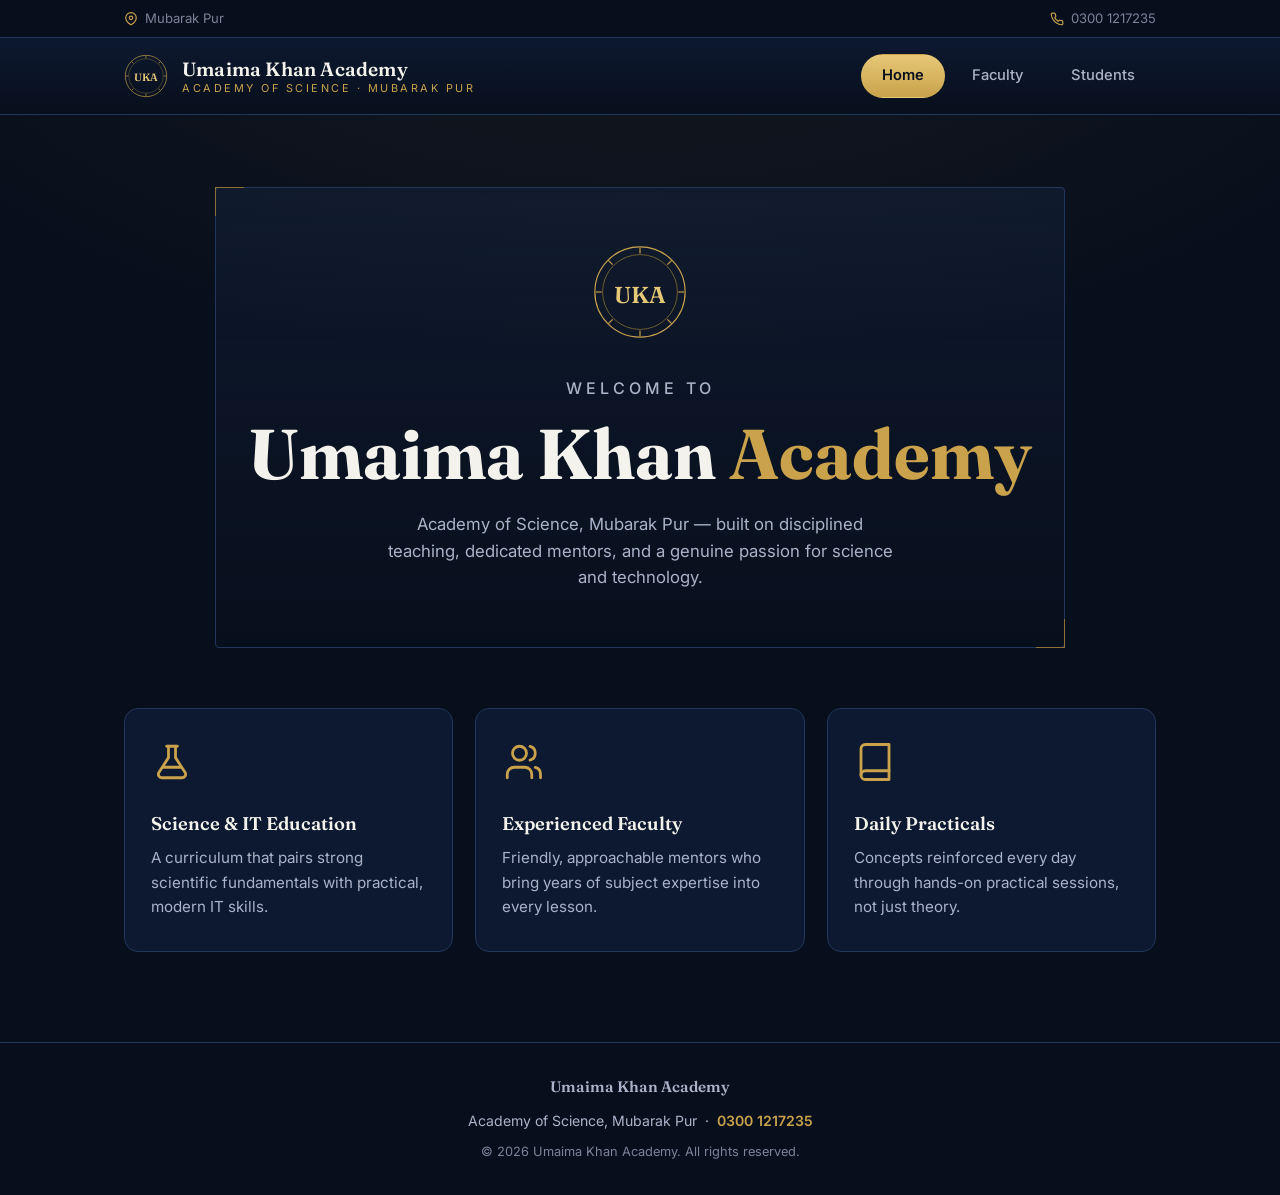
==== index.html @ e1ff0469 "full upgreated" ====
<!DOCTYPE html>
<html lang="en">
<head>
    <meta charset="UTF-8">
    <meta name="viewport" content="width=device-width, initial-scale=1.0">
    <title>Umaima Khan Academy — Excellence in Science &amp; IT Education</title>
    <link rel="preconnect" href="https://fonts.googleapis.com">
    <link rel="preconnect" href="https://fonts.gstatic.com" crossorigin>
    <link rel="stylesheet" href="css/style.css">
</head>
<body>

    <div class="topbar">
        <div class="topbar-inner">
            <span class="topbar-item topbar-address">
                <svg viewBox="0 0 24 24" fill="none" stroke="currentColor" stroke-width="2" stroke-linecap="round" stroke-linejoin="round"><path d="M21 10c0 7-9 12-9 12s-9-5-9-12a9 9 0 0 1 18 0z"/><circle cx="12" cy="10" r="3"/></svg>
                Mubarak Pur
            </span>
            <a href="tel:+923001217235" class="topbar-item">
                <svg viewBox="0 0 24 24" fill="none" stroke="currentColor" stroke-width="2" stroke-linecap="round" stroke-linejoin="round"><path d="M22 16.92v3a2 2 0 0 1-2.18 2 19.79 19.79 0 0 1-8.63-3.07 19.5 19.5 0 0 1-6-6 19.79 19.79 0 0 1-3.07-8.67A2 2 0 0 1 4.11 2h3a2 2 0 0 1 2 1.72c.127.96.361 1.903.7 2.81a2 2 0 0 1-.45 2.11L8.09 9.91a16 16 0 0 0 6 6l1.27-1.27a2 2 0 0 1 2.11-.45c.907.339 1.85.573 2.81.7A2 2 0 0 1 22 16.92z"/></svg>
                0300 1217235
            </a>
        </div>
    </div>

    <header class="site-header">
        <div class="nav-inner">
            <a href="index.html" class="brand">
                <svg class="crest" viewBox="0 0 100 100" role="img" aria-label="Umaima Khan Academy crest">
                    <circle cx="50" cy="50" r="47" fill="none" stroke="#c9a24b" stroke-width="1.5"/>
                    <circle cx="50" cy="50" r="39" fill="none" stroke="#8a7135" stroke-width="1"/>
                    <g stroke="#c9a24b" stroke-width="1.5">
                        <line x1="50" y1="4" x2="50" y2="10"/>
                        <line x1="50" y1="90" x2="50" y2="96"/>
                        <line x1="4" y1="50" x2="10" y2="50"/>
                        <line x1="90" y1="50" x2="96" y2="50"/>
                        <line x1="17" y1="17" x2="21.5" y2="21.5"/>
                        <line x1="83" y1="17" x2="78.5" y2="21.5"/>
                        <line x1="17" y1="83" x2="21.5" y2="78.5"/>
                        <line x1="83" y1="83" x2="78.5" y2="78.5"/>
                    </g>
                    <text x="50" y="61" text-anchor="middle" font-family="Fraunces, serif" font-size="24" font-weight="600" fill="#e6c877">UKA</text>
                </svg>
                <span class="brand-text">
                    <span class="brand-name">Umaima Khan Academy</span>
                    <span class="brand-tag">Academy of Science · Mubarak Pur</span>
                </span>
            </a>
            <ul class="nav-links">
                <li><a href="index.html" class="active">Home</a></li>
                <li><a href="sir.html">Faculty</a></li>
                <li><a href="student.html">Students</a></li>
            </ul>
        </div>
    </header>

    <section class="hero">
        <div class="hero-frame">
            <svg class="crest-lg" viewBox="0 0 100 100" role="img" aria-label="Umaima Khan Academy crest">
                <circle cx="50" cy="50" r="47" fill="none" stroke="#c9a24b" stroke-width="1.2"/>
                <circle cx="50" cy="50" r="39" fill="none" stroke="#8a7135" stroke-width="0.8"/>
                <g stroke="#c9a24b" stroke-width="1.2">
                    <line x1="50" y1="4" x2="50" y2="10"/>
                    <line x1="50" y1="90" x2="50" y2="96"/>
                    <line x1="4" y1="50" x2="10" y2="50"/>
                    <line x1="90" y1="50" x2="96" y2="50"/>
                    <line x1="17" y1="17" x2="21.5" y2="21.5"/>
                    <line x1="83" y1="17" x2="78.5" y2="21.5"/>
                    <line x1="17" y1="83" x2="21.5" y2="78.5"/>
                    <line x1="83" y1="83" x2="78.5" y2="78.5"/>
                </g>
                <text x="50" y="61" text-anchor="middle" font-family="Fraunces, serif" font-size="24" font-weight="600" fill="#e6c877">UKA</text>
            </svg>
            <p class="hero-eyebrow">Welcome to</p>
            <h1 class="hero-title">Umaima Khan <em>Academy</em></h1>
            <p class="hero-sub">Academy of Science, Mubarak Pur — built on disciplined teaching, dedicated mentors, and a genuine passion for science and technology.</p>
        </div>
    </section>

    <section class="features">
        <div class="feature-card">
            <svg class="feature-icon" viewBox="0 0 24 24" fill="none" stroke="currentColor" stroke-width="1.6" stroke-linecap="round" stroke-linejoin="round">
                <path d="M9 3h6"/>
                <path d="M10 3v6.5L4.5 18a2 2 0 0 0 1.7 3h11.6a2 2 0 0 0 1.7-3L14 9.5V3"/>
                <path d="M7 15h10"/>
            </svg>
            <h3>Science &amp; IT Education</h3>
            <p>A curriculum that pairs strong scientific fundamentals with practical, modern IT skills.</p>
        </div>
        <div class="feature-card">
            <svg class="feature-icon" viewBox="0 0 24 24" fill="none" stroke="currentColor" stroke-width="1.6" stroke-linecap="round" stroke-linejoin="round">
                <path d="M17 21v-2a4 4 0 0 0-4-4H7a4 4 0 0 0-4 4v2"/>
                <circle cx="10" cy="7" r="4"/>
                <path d="M22 21v-2a4 4 0 0 0-3-3.87"/>
                <path d="M16 3.13a4 4 0 0 1 0 7.75"/>
            </svg>
            <h3>Experienced Faculty</h3>
            <p>Friendly, approachable mentors who bring years of subject expertise into every lesson.</p>
        </div>
        <div class="feature-card">
            <svg class="feature-icon" viewBox="0 0 24 24" fill="none" stroke="currentColor" stroke-width="1.6" stroke-linecap="round" stroke-linejoin="round">
                <path d="M4 19.5A2.5 2.5 0 0 1 6.5 17H20"/>
                <path d="M6.5 2H20v20H6.5A2.5 2.5 0 0 1 4 19.5v-15A2.5 2.5 0 0 1 6.5 2z"/>
            </svg>
            <h3>Daily Practicals</h3>
            <p>Concepts reinforced every day through hands-on practical sessions, not just theory.</p>
        </div>
    </section>

    <footer class="site-footer">
        <div class="footer-inner">
            <span class="footer-brand">Umaima Khan Academy</span>
            <span class="footer-contact">Academy of Science, Mubarak Pur &nbsp;·&nbsp; <a href="tel:+923001217235">0300 1217235</a></span>
            <span class="footer-copy">&copy; 2026 Umaima Khan Academy. All rights reserved.</span>
        </div>
    </footer>

</body>
</html>
---- css/style.css ----
/* =========================================================
   SCIENCE ACADEMY — Official site stylesheet
   Palette: deep navy + certificate gold, academic serif + clean sans
   ========================================================= */

@import url('https://fonts.googleapis.com/css2?family=Fraunces:opsz,wght@9..144,300;9..144,500;9..144,600;9..144,700&family=Inter:wght@400;500;600;700&display=swap');

:root {
    --navy-950: #080f1c;
    --navy-900: #0d1930;
    --navy-850: #11213d;
    --navy-800: #172a4a;
    --navy-border: #23375c;

    --gold: #c9a24b;
    --gold-light: #e6c877;
    --gold-dim: #8a7135;

    --emerald: #2f8f6f;

    --text-primary: #f3f2ec;
    --text-secondary: #aab3c8;
    --text-muted: #7a8399;

    --serif: 'Fraunces', 'Georgia', serif;
    --sans: 'Inter', -apple-system, BlinkMacSystemFont, sans-serif;

    --container: 1080px;
}

* {
    margin: 0;
    padding: 0;
    box-sizing: border-box;
}

html {
    scroll-behavior: smooth;
}

body {
    background:
        radial-gradient(ellipse 900px 500px at 50% -10%, rgba(201, 162, 75, 0.08), transparent),
        var(--navy-950);
    color: var(--text-primary);
    font-family: var(--sans);
    line-height: 1.6;
    min-height: 100vh;
    display: flex;
    flex-direction: column;
}

a { color: inherit; }
img { display: block; max-width: 100%; }

:focus-visible {
    outline: 2px solid var(--gold-light);
    outline-offset: 3px;
}

/* ---------- Crest / emblem ---------- */
.crest {
    width: 44px;
    height: 44px;
    flex-shrink: 0;
}

.crest-lg {
    width: 96px;
    height: 96px;
    margin: 0 auto 28px auto;
}

/* ---------- Top utility bar ---------- */
.topbar {
    background: var(--navy-950);
    border-bottom: 1px solid var(--navy-border);
    font-size: 0.82rem;
    color: var(--text-muted);
}

.topbar-inner {
    max-width: var(--container);
    margin: 0 auto;
    padding: 8px 24px;
    display: flex;
    align-items: center;
    justify-content: space-between;
    gap: 16px;
}

.topbar-item {
    display: flex;
    align-items: center;
    gap: 7px;
    text-decoration: none;
    color: var(--text-muted);
    transition: color 0.2s ease;
}

.topbar-item svg {
    width: 14px;
    height: 14px;
    color: var(--gold);
    flex-shrink: 0;
}

a.topbar-item:hover {
    color: var(--gold-light);
}

/* ---------- Header / Nav ---------- */
.site-header {
    background: linear-gradient(180deg, var(--navy-900), var(--navy-950));
    border-bottom: 1px solid var(--navy-border);
    position: sticky;
    top: 0;
    z-index: 50;
}

.nav-inner {
    max-width: var(--container);
    margin: 0 auto;
    padding: 16px 24px;
    display: flex;
    align-items: center;
    justify-content: space-between;
    gap: 20px;
}

.brand {
    display: flex;
    align-items: center;
    gap: 14px;
    text-decoration: none;
}

.brand-text {
    display: flex;
    flex-direction: column;
    line-height: 1.15;
}

.brand-name {
    font-family: var(--serif);
    font-weight: 600;
    font-size: 1.2rem;
    color: var(--text-primary);
    letter-spacing: 0.2px;
    white-space: nowrap;
}

.brand-tag {
    font-size: 0.68rem;
    letter-spacing: 2.5px;
    text-transform: uppercase;
    color: var(--gold);
    margin-top: 2px;
}

.nav-links {
    display: flex;
    gap: 6px;
    list-style: none;
}

.nav-links a {
    display: inline-block;
    text-decoration: none;
    padding: 9px 20px;
    font-size: 0.92rem;
    font-weight: 500;
    color: var(--text-secondary);
    border-radius: 999px;
    border: 1px solid transparent;
    transition: all 0.25s ease;
}

.nav-links a:hover {
    color: var(--text-primary);
    border-color: var(--navy-border);
    background: var(--navy-850);
}

.nav-links a.active {
    color: var(--navy-950);
    background: linear-gradient(180deg, var(--gold-light), var(--gold));
    font-weight: 600;
}

/* ---------- Page header (interior pages) ---------- */
.page-header {
    text-align: center;
    max-width: 720px;
    margin: 64px auto 8px auto;
    padding: 0 24px;
}

.eyebrow {
    display: inline-block;
    font-size: 0.72rem;
    letter-spacing: 3px;
    text-transform: uppercase;
    color: var(--gold);
    margin-bottom: 14px;
}

.page-header h1 {
    font-family: var(--serif);
    font-weight: 600;
    font-size: 2.6rem;
    color: var(--text-primary);
}

.page-header p {
    margin-top: 14px;
    color: var(--text-secondary);
    font-size: 1.05rem;
}

.ornament {
    display: flex;
    align-items: center;
    justify-content: center;
    gap: 14px;
    margin: 26px auto 56px auto;
}

.ornament .line {
    width: 72px;
    height: 1px;
    background: linear-gradient(90deg, transparent, var(--gold-dim));
}

.ornament .line.right {
    background: linear-gradient(90deg, var(--gold-dim), transparent);
}

.ornament .diamond {
    width: 7px;
    height: 7px;
    background: var(--gold);
    transform: rotate(45deg);
}

/* ---------- Hero (home) ---------- */
.hero {
    max-width: var(--container);
    margin: 0 auto;
    padding: 72px 24px 40px 24px;
    text-align: center;
}

.hero-frame {
    border: 1px solid var(--navy-border);
    border-radius: 4px;
    padding: 56px 32px;
    position: relative;
    background: linear-gradient(180deg, rgba(23, 42, 74, 0.35), transparent);
}

.hero-frame::before,
.hero-frame::after {
    content: "";
    position: absolute;
    width: 28px;
    height: 28px;
    border: 1px solid var(--gold-dim);
}

.hero-frame::before {
    top: -1px;
    left: -1px;
    border-right: none;
    border-bottom: none;
}

.hero-frame::after {
    bottom: -1px;
    right: -1px;
    border-left: none;
    border-top: none;
}

.hero-eyebrow {
    color: var(--text-secondary);
    font-size: 1rem;
    text-transform: uppercase;
    letter-spacing: 4px;
    font-weight: 500;
}

.hero-title {
    font-family: var(--serif);
    font-weight: 700;
    font-size: clamp(2.6rem, 6vw, 4.4rem);
    color: var(--text-primary);
    line-height: 1.1;
    margin: 14px 0 18px 0;
}

.hero-title em {
    font-style: normal;
    color: var(--gold);
}

.hero-sub {
    max-width: 520px;
    margin: 0 auto;
    color: var(--text-secondary);
    font-size: 1.05rem;
}

/* ---------- Feature cards ---------- */
.features {
    max-width: var(--container);
    margin: 20px auto 90px auto;
    padding: 0 24px;
    display: grid;
    grid-template-columns: repeat(3, 1fr);
    gap: 22px;
}

.feature-card {
    background: var(--navy-900);
    border: 1px solid var(--navy-border);
    border-radius: 14px;
    padding: 32px 26px;
    transition: transform 0.25s ease, border-color 0.25s ease;
}

.feature-card:hover {
    transform: translateY(-4px);
    border-color: var(--gold-dim);
}

.feature-icon {
    width: 42px;
    height: 42px;
    margin-bottom: 18px;
    color: var(--gold);
}

.feature-card h3 {
    font-family: var(--serif);
    font-weight: 600;
    font-size: 1.15rem;
    margin-bottom: 8px;
    color: var(--text-primary);
}

.feature-card p {
    color: var(--text-secondary);
    font-size: 0.95rem;
}

/* ---------- Faculty cards ---------- */
.faculty-list {
    max-width: 880px;
    margin: 0 auto;
    padding: 0 24px 90px 24px;
    display: flex;
    flex-direction: column;
    gap: 26px;
}

.teacher-card {
    background: var(--navy-900);
    border: 1px solid var(--navy-border);
    border-radius: 16px;
    padding: 28px;
    display: flex;
    align-items: center;
    gap: 34px;
    transition: transform 0.25s ease, border-color 0.25s ease;
}

.teacher-card:hover {
    transform: translateY(-3px);
    border-color: var(--gold-dim);
}

.teacher-photo {
    width: 190px;
    height: 230px;
    flex-shrink: 0;
    border-radius: 12px;
    overflow: hidden;
    border: 1px solid var(--navy-border);
    position: relative;
    background: var(--navy-850);
}

.teacher-photo img {
    width: 100%;
    height: 100%;
    object-fit: cover;
    object-position: center 15%;
    display: block;
}

.teacher-info {
    flex: 1;
}

.teacher-name {
    font-family: var(--serif);
    font-weight: 600;
    font-size: 1.4rem;
    color: var(--text-primary);
    display: block;
}

.teacher-role {
    color: var(--gold);
    font-size: 0.85rem;
    letter-spacing: 1.2px;
    text-transform: uppercase;
    font-weight: 600;
    display: block;
    margin: 6px 0 14px 0;
}

.teacher-desc {
    color: var(--text-secondary);
    font-size: 1rem;
}

.teacher-quote {
    margin-top: 14px;
    padding-left: 16px;
    border-left: 2px solid var(--gold-dim);
    color: var(--gold-light);
    font-style: italic;
    font-size: 0.95rem;
}

/* ---------- Student grid ---------- */
.student-grid {
    max-width: var(--container);
    margin: 0 auto;
    padding: 0 24px 90px 24px;
    display: grid;
    grid-template-columns: repeat(3, 1fr);
    gap: 22px;
}

.student-card {
    background: var(--navy-900);
    border: 1px solid var(--navy-border);
    border-radius: 14px;
    overflow: hidden;
    transition: transform 0.25s ease, border-color 0.25s ease;
}

.student-card:hover {
    transform: translateY(-4px);
    border-color: var(--gold-dim);
}

.student-photo {
    width: 100%;
    aspect-ratio: 3 / 4;
    overflow: hidden;
    border-bottom: 1px solid var(--navy-border);
    background: var(--navy-850);
}

.student-photo img {
    width: 100%;
    height: 100%;
    object-fit: cover;
    object-position: center 12%;
    display: block;
}

.student-body {
    padding: 18px 20px 22px 20px;
}

.student-name {
    font-family: var(--serif);
    font-weight: 600;
    font-size: 1.15rem;
    color: var(--text-primary);
}

.student-grade {
    display: inline-block;
    margin-top: 8px;
    font-size: 0.75rem;
    letter-spacing: 1px;
    text-transform: uppercase;
    color: var(--navy-950);
    background: linear-gradient(180deg, var(--gold-light), var(--gold));
    padding: 4px 12px;
    border-radius: 999px;
    font-weight: 700;
}

/* ---------- Footer ---------- */
.site-footer {
    margin-top: auto;
    border-top: 1px solid var(--navy-border);
    background: var(--navy-950);
    padding: 32px 24px;
    text-align: center;
}

.footer-inner {
    max-width: var(--container);
    margin: 0 auto;
    display: flex;
    flex-direction: column;
    align-items: center;
    gap: 10px;
}

.footer-brand {
    font-family: var(--serif);
    font-weight: 600;
    color: var(--text-secondary);
    font-size: 0.95rem;
}

.footer-contact {
    color: var(--text-secondary);
    font-size: 0.88rem;
}

.footer-contact a {
    color: var(--gold);
    text-decoration: none;
    font-weight: 600;
}

.footer-contact a:hover {
    color: var(--gold-light);
    text-decoration: underline;
}

.footer-copy {
    color: var(--text-muted);
    font-size: 0.8rem;
}

/* ---------- Responsive ---------- */
@media (max-width: 900px) {
    .features,
    .student-grid {
        grid-template-columns: repeat(2, 1fr);
    }
}

@media (max-width: 720px) {
    .topbar-inner {
        padding: 7px 16px;
        font-size: 0.76rem;
    }

    .topbar-address {
        display: none;
    }

    .nav-inner {
        flex-wrap: wrap;
        justify-content: center;
        gap: 12px;
        padding: 14px 16px;
    }

    .brand-tag {
        display: none;
    }

    .nav-links {
        width: 100%;
        justify-content: center;
    }

    .nav-links a {
        padding: 8px 16px;
        font-size: 0.86rem;
    }

    .hero-frame {
        padding: 40px 20px;
    }

    .teacher-card {
        flex-direction: column;
        text-align: center;
    }

    .teacher-photo {
        width: 100%;
        max-width: 240px;
        height: 240px;
    }

    .teacher-quote {
        text-align: left;
    }
}

@media (max-width: 560px) {
    .features,
    .student-grid {
        grid-template-columns: 1fr;
    }

    .page-header h1 {
        font-size: 2rem;
    }

    .crest {
        width: 38px;
        height: 38px;
    }

    .brand-name {
        font-size: 1.05rem;
    }

    .student-photo {
        aspect-ratio: 4 / 3;
    }
}

@media (prefers-reduced-motion: reduce) {
    * {
        transition: none !important;
    }
}
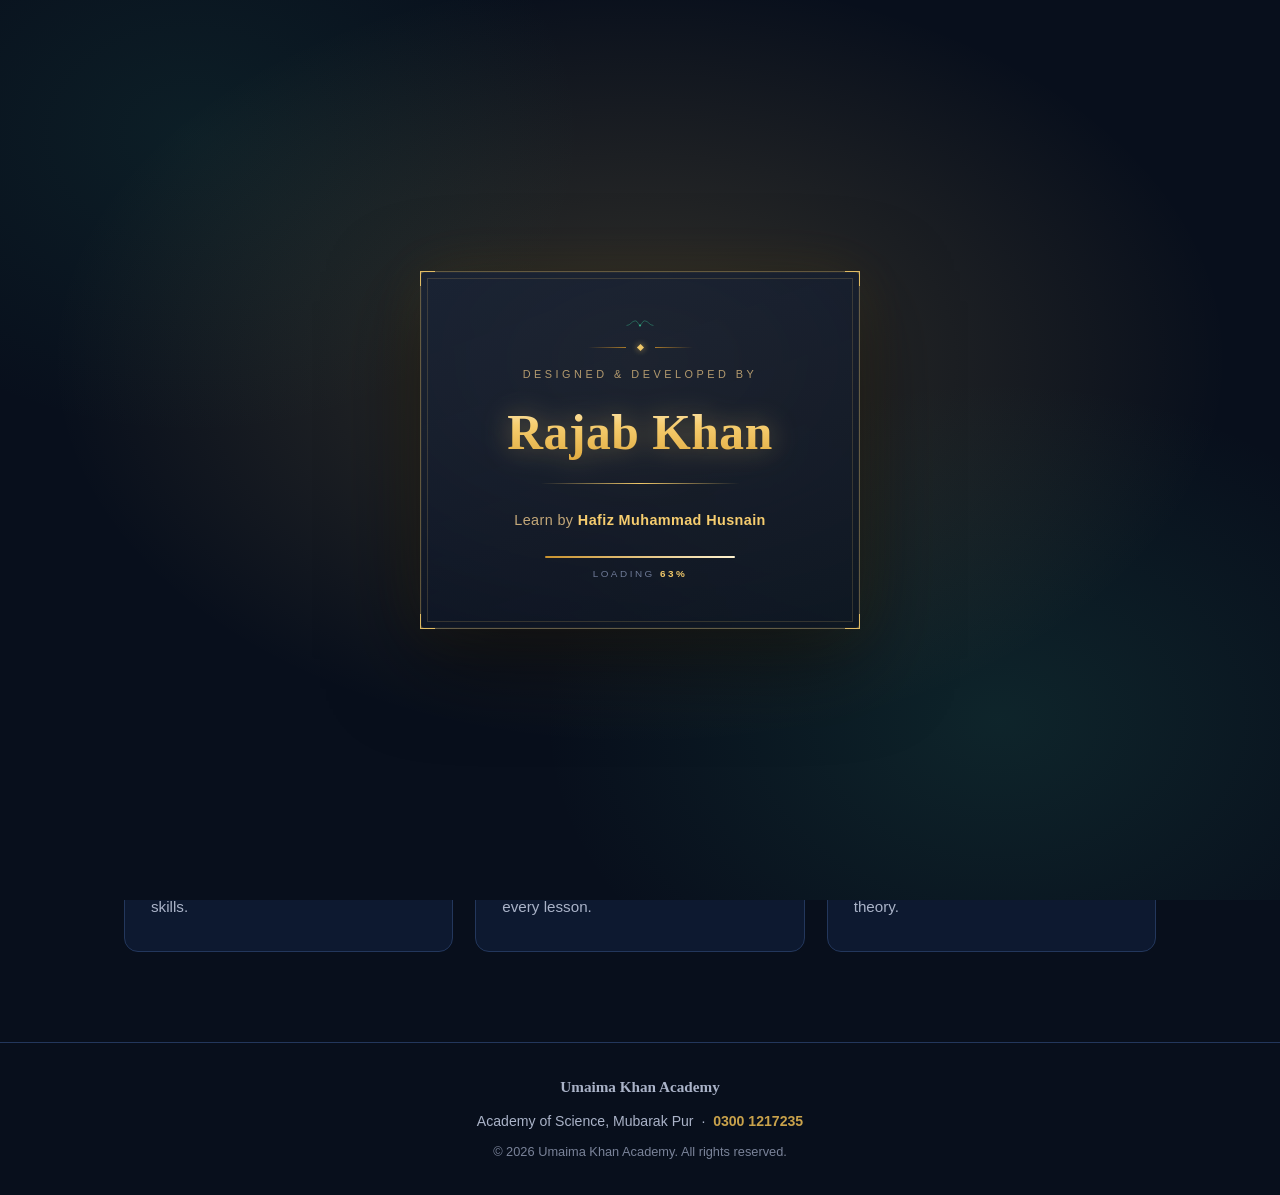
==== commit 75875ec9: "imran" ====
--- a/index.html
+++ b/index.html
@@ -3,12 +3,49 @@
 <head>
     <meta charset="UTF-8">
     <meta name="viewport" content="width=device-width, initial-scale=1.0">
+    <meta name="description" content="Umaima Khan Academy — Academy of Science in Mubarak Pur offering expert teaching in Science and IT with experienced, dedicated faculty.">
+    <meta name="theme-color" content="#080f1c">
+    <link rel="icon" href="data:image/svg+xml,%3Csvg xmlns='http://www.w3.org/2000/svg' viewBox='0 0 100 100'%3E%3Ccircle cx='50' cy='50' r='47' fill='%23080f1c'/%3E%3Ccircle cx='50' cy='50' r='40' fill='none' stroke='%23c9a24b' stroke-width='3'/%3E%3Ctext x='50' y='63' text-anchor='middle' font-family='Georgia,serif' font-size='32' font-weight='700' fill='%23e6c877'%3EUKA%3C/text%3E%3C/svg%3E">
     <title>Umaima Khan Academy — Excellence in Science &amp; IT Education</title>
     <link rel="preconnect" href="https://fonts.googleapis.com">
     <link rel="preconnect" href="https://fonts.gstatic.com" crossorigin>
     <link rel="stylesheet" href="css/style.css">
+    <script src="js/splash.js" defer></script>
 </head>
 <body>
+
+    <div id="site-splash" data-duration="2500" data-name="Rajab Khan" aria-hidden="true">
+        <div class="spl-plaque">
+            <span class="spl-corner spl-corner-tl"></span>
+            <span class="spl-corner spl-corner-tr"></span>
+            <span class="spl-corner spl-corner-bl"></span>
+            <span class="spl-corner spl-corner-br"></span>
+
+            <div class="spl-flourish">
+                <svg viewBox="0 0 60 32" fill="none" xmlns="http://www.w3.org/2000/svg">
+                    <path d="M2 16C10 16 12 6 20 6C26 6 26 16 30 16" stroke="currentColor" stroke-width="1" stroke-linecap="round"/>
+                    <path d="M58 16C50 16 48 6 40 6C34 6 34 16 30 16" stroke="currentColor" stroke-width="1" stroke-linecap="round"/>
+                    <circle cx="30" cy="16" r="2.4" fill="currentColor"/>
+                </svg>
+            </div>
+
+            <div class="spl-ornament">
+                <span class="spl-cline"></span><span class="spl-cdiamond"></span><span class="spl-cline spl-right"></span>
+            </div>
+            <div class="spl-eyebrow">Designed &amp; Developed by</div>
+            <div class="spl-name">
+                <span class="spl-shine"></span>
+                <span class="spl-underline"></span>
+            </div>
+            <div class="spl-sub">Learn by <b>Hafiz Muhammad Husnain</b></div>
+
+            <div class="spl-load-wrap">
+                <div class="spl-load-track"><div class="spl-load-fill"></div></div>
+                <span class="spl-load-label">LOADING <span class="spl-pct">0%</span></span>
+            </div>
+        </div>
+    </div>
+
 
     <div class="topbar">
         <div class="topbar-inner">
--- a/css/style.css
+++ b/css/style.css
@@ -1,9 +1,7 @@
 /* =========================================================
-   SCIENCE ACADEMY — Official site stylesheet
+   UMAIMA KHAN ACADEMY — Official site stylesheet
    Palette: deep navy + certificate gold, academic serif + clean sans
    ========================================================= */
-
-@import url('https://fonts.googleapis.com/css2?family=Fraunces:opsz,wght@9..144,300;9..144,500;9..144,600;9..144,700&family=Inter:wght@400;500;600;700&display=swap');
 
 :root {
     --navy-950: #080f1c;
@@ -460,18 +458,25 @@
 
 .student-photo {
     width: 100%;
-    aspect-ratio: 3 / 4;
+    aspect-ratio: 1 / 1;
     overflow: hidden;
     border-bottom: 1px solid var(--navy-border);
     background: var(--navy-850);
+    display: flex;
+    align-items: center;
+    justify-content: center;
+    padding: 10px;
+    box-sizing: border-box;
 }
 
 .student-photo img {
-    width: 100%;
-    height: 100%;
-    object-fit: cover;
-    object-position: center 12%;
+    max-width: 100%;
+    max-height: 100%;
+    width: auto;
+    height: auto;
+    object-fit: contain;
     display: block;
+    border-radius: 6px;
 }
 
 .student-body {
@@ -621,10 +626,6 @@
     .brand-name {
         font-size: 1.05rem;
     }
-
-    .student-photo {
-        aspect-ratio: 4 / 3;
-    }
 }
 
 @media (prefers-reduced-motion: reduce) {
@@ -632,3 +633,301 @@
         transition: none !important;
     }
 }
+
+/* =========================================================
+   Intro splash (credit screen) — shared across all pages
+   Duration is controlled per-page via data-duration on #site-splash;
+   see js/splash.js for the timing logic.
+   ========================================================= */
+#site-splash {
+    position: fixed;
+    inset: 0;
+    z-index: 9999;
+    background:
+        radial-gradient(ellipse 950px 620px at 50% 40%, rgba(246,205,111,0.18), transparent 62%),
+        radial-gradient(ellipse 700px 520px at 78% 80%, rgba(52,168,132,0.14), transparent 65%),
+        radial-gradient(ellipse 600px 460px at 15% 15%, rgba(52,168,132,0.10), transparent 65%),
+        var(--navy-950);
+    display: flex;
+    align-items: center;
+    justify-content: center;
+    text-align: center;
+    padding: 20px;
+    box-sizing: border-box;
+    transition: opacity 0.5s ease;
+}
+
+#site-splash.spl-fade-out {
+    opacity: 0;
+    pointer-events: none;
+}
+
+.spl-plaque {
+    position: relative;
+    box-sizing: border-box;
+    max-width: 440px;
+    width: 100%;
+    padding: 46px 52px;
+    border-radius: 4px;
+    background: linear-gradient(160deg, rgba(22,34,58,0.68), rgba(10,17,32,0.62));
+    border: 1px solid rgba(246, 205, 111, 0.35);
+    box-shadow: 0 30px 90px rgba(0,0,0,0.55), 0 0 60px rgba(217,159,47,0.12), inset 0 0 1px rgba(246,205,111,0.45);
+    backdrop-filter: blur(4px);
+    opacity: 0;
+    transform: scale(0.96);
+    animation-name: spl-plaque-in;
+    animation-timing-function: cubic-bezier(.2,.7,.3,1);
+    animation-fill-mode: forwards;
+}
+
+.spl-plaque::before {
+    content: "";
+    position: absolute;
+    inset: 6px;
+    border: 1px solid rgba(246, 205, 111, 0.16);
+    pointer-events: none;
+}
+
+@keyframes spl-plaque-in {
+    to { opacity: 1; transform: scale(1); }
+}
+
+.spl-corner {
+    position: absolute;
+    width: 15px;
+    height: 15px;
+    border: 1px solid #f0c869;
+    opacity: 0;
+    animation-name: spl-corner-in;
+    animation-timing-function: ease;
+    animation-fill-mode: forwards;
+}
+
+.spl-corner-tl { top: -1px; left: -1px; border-right: none; border-bottom: none; }
+.spl-corner-tr { top: -1px; right: -1px; border-left: none; border-bottom: none; }
+.spl-corner-bl { bottom: -1px; left: -1px; border-right: none; border-top: none; }
+.spl-corner-br { bottom: -1px; right: -1px; border-left: none; border-top: none; }
+
+@keyframes spl-corner-in {
+    to { opacity: 0.9; }
+}
+
+.spl-flourish {
+    display: flex;
+    align-items: center;
+    justify-content: center;
+    opacity: 0;
+    animation-name: spl-fade-up;
+    animation-timing-function: ease;
+    animation-fill-mode: forwards;
+}
+
+.spl-flourish svg {
+    width: 28px;
+    height: 15px;
+    color: #34a884;
+}
+
+.spl-ornament {
+    display: flex;
+    align-items: center;
+    justify-content: center;
+    gap: 12px;
+    margin-top: 12px;
+    opacity: 0;
+    animation-name: spl-fade-up;
+    animation-timing-function: ease;
+    animation-fill-mode: forwards;
+}
+
+.spl-ornament .spl-cline {
+    width: 38px;
+    height: 1px;
+    background: linear-gradient(90deg, transparent, #a97a2b);
+}
+
+.spl-ornament .spl-cline.spl-right {
+    background: linear-gradient(90deg, #a97a2b, transparent);
+}
+
+.spl-ornament .spl-cdiamond {
+    width: 5px;
+    height: 5px;
+    background: #f0c869;
+    transform: rotate(45deg);
+    flex-shrink: 0;
+    box-shadow: 0 0 6px rgba(240,200,105,0.7);
+}
+
+.spl-eyebrow {
+    margin-top: 16px;
+    font-family: var(--sans);
+    font-weight: 500;
+    font-size: 0.68rem;
+    letter-spacing: 3.5px;
+    text-transform: uppercase;
+    color: #b39a6e;
+    opacity: 0;
+    animation-name: spl-fade-up;
+    animation-timing-function: ease;
+    animation-fill-mode: forwards;
+}
+
+.spl-name {
+    margin-top: 10px;
+    font-family: var(--serif);
+    font-weight: 600;
+    font-size: clamp(1.7rem, 7.5vw, 3.1rem);
+    letter-spacing: 0.5px;
+    position: relative;
+    display: inline-block;
+    overflow: hidden;
+    padding: 0 8px;
+    white-space: nowrap;
+    max-width: 100%;
+    filter: drop-shadow(0 0 14px rgba(240,200,105,0.4));
+}
+
+.spl-letter {
+    display: inline-block;
+    opacity: 0;
+    filter: blur(6px);
+    transform: translateY(14px);
+    animation-name: spl-letter-in;
+    animation-timing-function: ease;
+    animation-fill-mode: forwards;
+    background: linear-gradient(180deg, #fff6df 0%, #f6cd6f 40%, #d99f2f 100%);
+    -webkit-background-clip: text;
+    background-clip: text;
+    color: transparent;
+}
+
+.spl-shine {
+    position: absolute;
+    top: 0;
+    left: -60%;
+    width: 40%;
+    height: 100%;
+    background: linear-gradient(120deg, transparent, rgba(255, 246, 220, 0.9), transparent);
+    transform: skewX(-20deg);
+    animation-name: spl-shine-sweep;
+    animation-timing-function: ease;
+    animation-fill-mode: forwards;
+    pointer-events: none;
+    mix-blend-mode: overlay;
+}
+
+.spl-underline {
+    display: block;
+    height: 1px;
+    margin: 10px auto 0 auto;
+    max-width: 200px;
+    background: linear-gradient(90deg, transparent, #f0c869, transparent);
+    width: 0%;
+    animation-name: spl-draw-line;
+    animation-timing-function: ease;
+    animation-fill-mode: forwards;
+}
+
+.spl-sub {
+    margin-top: 18px;
+    font-family: var(--sans);
+    font-size: clamp(0.76rem, 2.8vw, 0.9rem);
+    color: #c4a879;
+    letter-spacing: 0.4px;
+    opacity: 0;
+    animation-name: spl-fade-up;
+    animation-timing-function: ease;
+    animation-fill-mode: forwards;
+}
+
+.spl-sub b {
+    color: #f6cd6f;
+    font-weight: 600;
+}
+
+.spl-load-wrap {
+    margin-top: 24px;
+    display: flex;
+    flex-direction: column;
+    align-items: center;
+    gap: 8px;
+    opacity: 0;
+    animation-name: spl-fade-up;
+    animation-timing-function: ease;
+    animation-fill-mode: forwards;
+}
+
+.spl-load-track {
+    width: 190px;
+    max-width: 55vw;
+    height: 2px;
+    background: rgba(240, 200, 105, 0.15);
+    border-radius: 2px;
+    overflow: hidden;
+}
+
+.spl-load-fill {
+    height: 100%;
+    width: 0%;
+    background: linear-gradient(90deg, #c9922e, #fff3d0);
+    box-shadow: 0 0 8px rgba(240,200,105,0.6);
+    animation-name: spl-load-fill;
+    animation-timing-function: cubic-bezier(.25,.1,.25,1);
+    animation-fill-mode: forwards;
+}
+
+.spl-load-label {
+    font-family: var(--sans);
+    font-size: 0.62rem;
+    letter-spacing: 2.5px;
+    text-transform: uppercase;
+    color: #6d7996;
+}
+
+.spl-load-label .spl-pct {
+    color: #f0c869;
+    font-weight: 600;
+}
+
+@keyframes spl-fade-up {
+    from { opacity: 0; transform: translateY(8px); }
+    to   { opacity: 1; transform: translateY(0); }
+}
+
+@keyframes spl-letter-in {
+    from { opacity: 0; filter: blur(6px); transform: translateY(14px); }
+    to   { opacity: 1; filter: blur(0); transform: translateY(0); }
+}
+
+@keyframes spl-shine-sweep {
+    from { left: -60%; }
+    to   { left: 130%; }
+}
+
+@keyframes spl-draw-line {
+    from { width: 0%; }
+    to   { width: 100%; }
+}
+
+@keyframes spl-load-fill {
+    from { width: 0%; }
+    to   { width: 100%; }
+}
+
+@media (max-width: 480px) {
+    .spl-plaque { padding: 30px 20px; }
+    .spl-flourish svg { width: 22px; height: 12px; }
+    .spl-ornament .spl-cline { width: 24px; }
+    .spl-eyebrow { font-size: 0.58rem; letter-spacing: 2.5px; }
+    .spl-sub { padding: 0 6px; white-space: normal; }
+    .spl-corner { width: 11px; height: 11px; }
+}
+
+@media (max-width: 340px) {
+    .spl-name { font-size: 1.45rem; }
+}
+
+@media (prefers-reduced-motion: reduce) {
+    #site-splash { display: none !important; }
+}
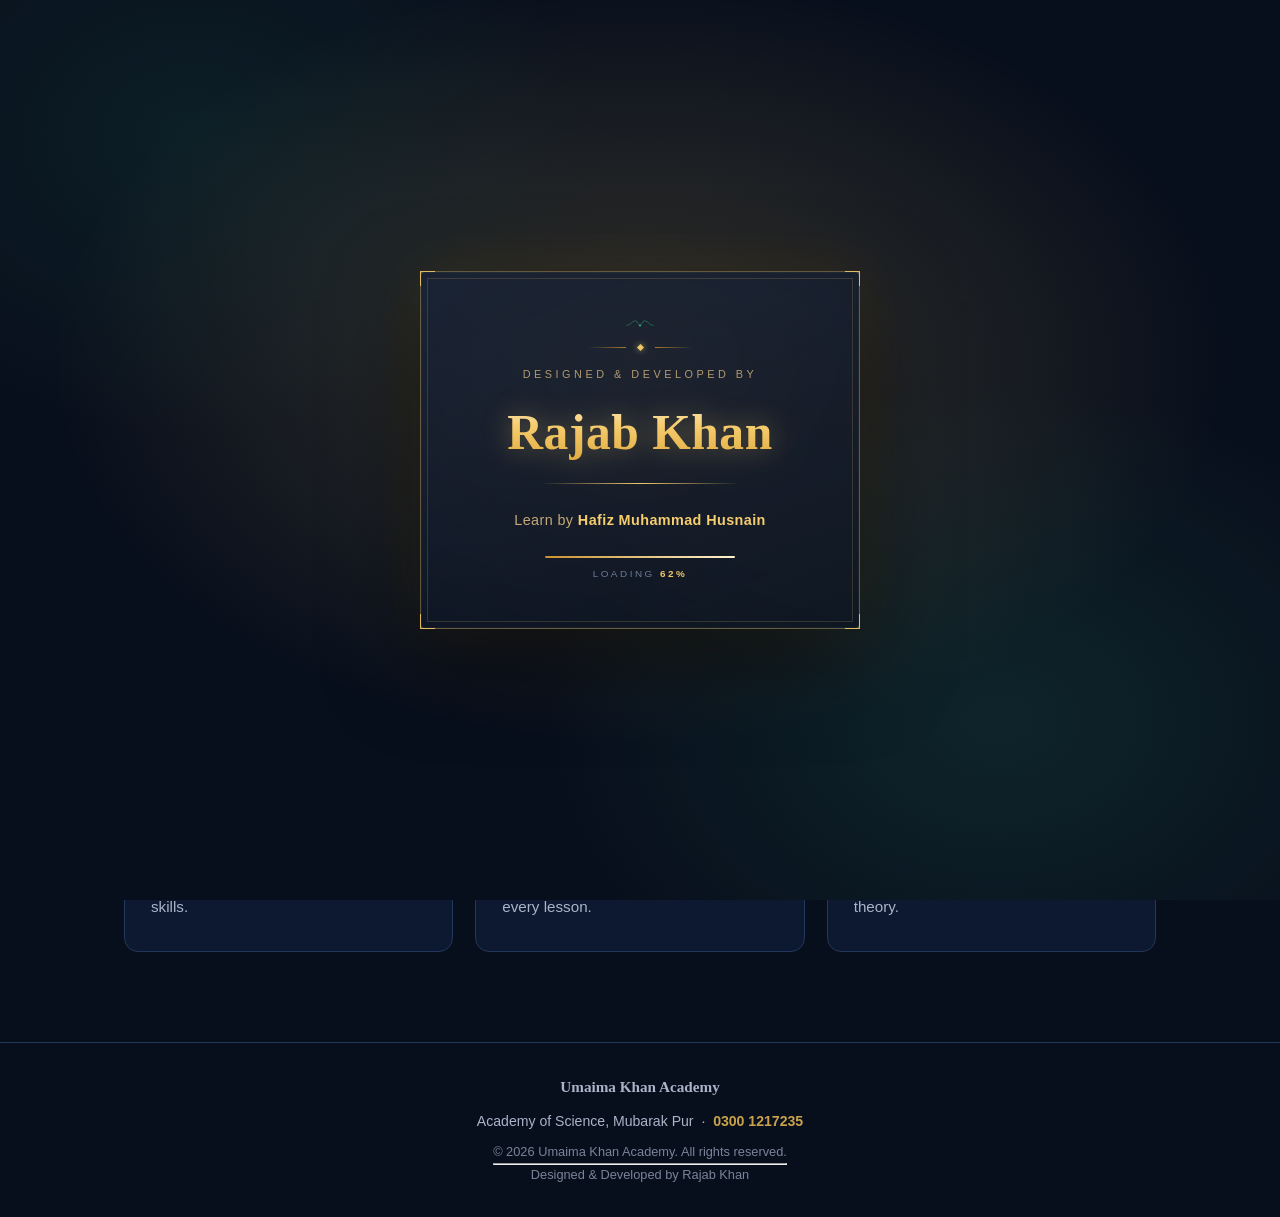
==== commit d2ed7e78: "Update index.html" ====
--- a/index.html
+++ b/index.html
@@ -148,7 +148,8 @@
         <div class="footer-inner">
             <span class="footer-brand">Umaima Khan Academy</span>
             <span class="footer-contact">Academy of Science, Mubarak Pur &nbsp;·&nbsp; <a href="tel:+923001217235">0300 1217235</a></span>
-            <span class="footer-copy">&copy; 2026 Umaima Khan Academy. All rights reserved.</span>
+            <span class="footer-copy">&copy; 2026 Umaima Khan Academy. All rights reserved. 
+              <hr> Designed & Developed by Rajab Khan</span>
         </div>
     </footer>
 
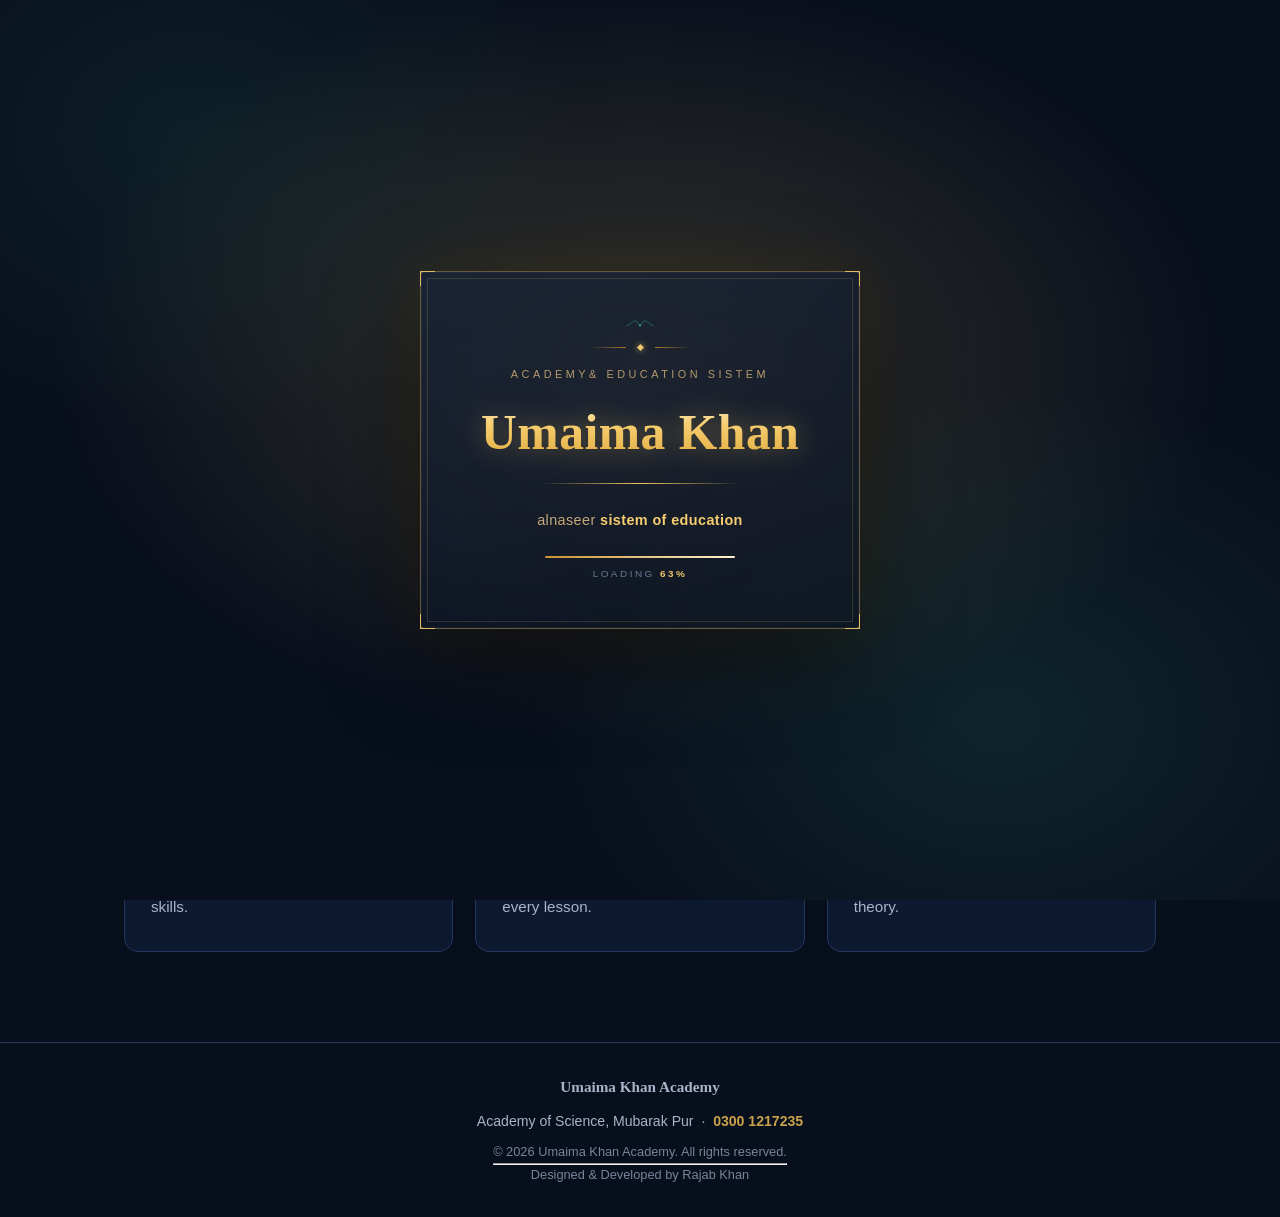
==== commit 5e0f6474: "umaima khan academy" ====
--- a/index.html
+++ b/index.html
@@ -14,7 +14,7 @@
 </head>
 <body>
 
-    <div id="site-splash" data-duration="2500" data-name="Rajab Khan" aria-hidden="true">
+    <div id="site-splash" data-duration="2500" data-name="Umaima Khan Academy" aria-hidden="true">
         <div class="spl-plaque">
             <span class="spl-corner spl-corner-tl"></span>
             <span class="spl-corner spl-corner-tr"></span>
@@ -32,12 +32,12 @@
             <div class="spl-ornament">
                 <span class="spl-cline"></span><span class="spl-cdiamond"></span><span class="spl-cline spl-right"></span>
             </div>
-            <div class="spl-eyebrow">Designed &amp; Developed by</div>
+            <div class="spl-eyebrow"> Academy&amp; education sistem</div>
             <div class="spl-name">
                 <span class="spl-shine"></span>
                 <span class="spl-underline"></span>
             </div>
-            <div class="spl-sub">Learn by <b>Hafiz Muhammad Husnain</b></div>
+            <div class="spl-sub">alnaseer<b> sistem of education</b></div>
 
             <div class="spl-load-wrap">
                 <div class="spl-load-track"><div class="spl-load-fill"></div></div>
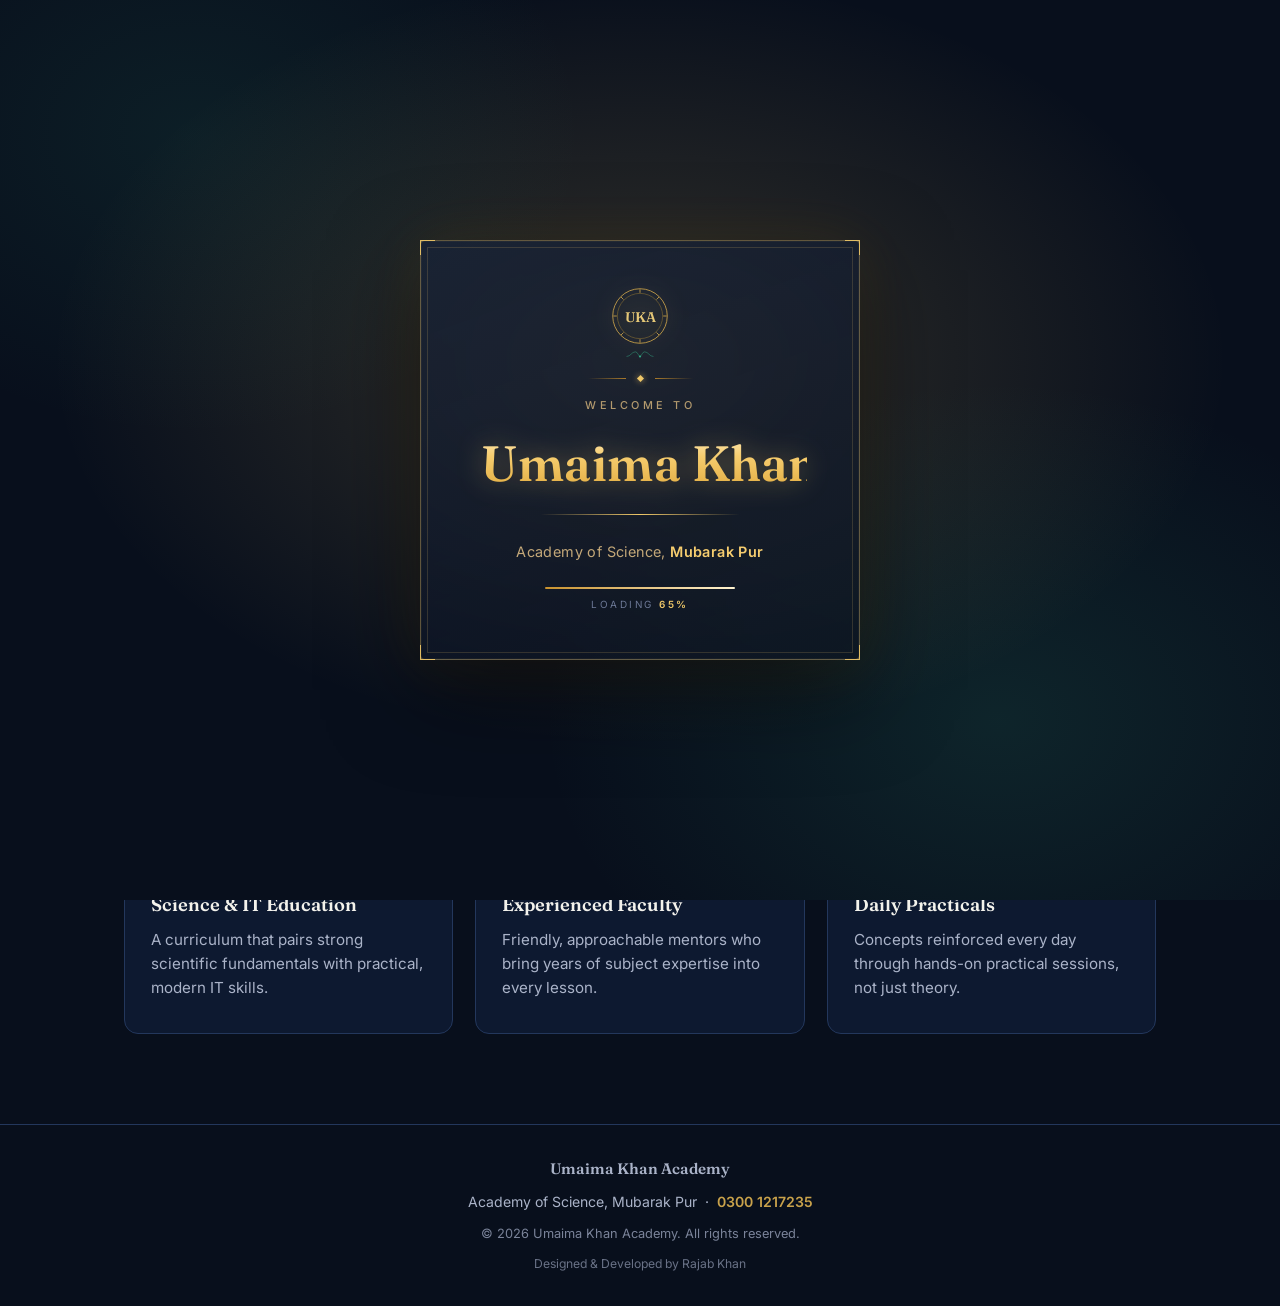
==== commit 1eb3d754: "alnalizic" ====
--- a/index.html
+++ b/index.html
@@ -4,11 +4,19 @@
     <meta charset="UTF-8">
     <meta name="viewport" content="width=device-width, initial-scale=1.0">
     <meta name="description" content="Umaima Khan Academy — Academy of Science in Mubarak Pur offering expert teaching in Science and IT with experienced, dedicated faculty.">
+    <meta property="og:type" content="website">
+    <meta property="og:site_name" content="Umaima Khan Academy">
+    <meta property="og:title" content="Umaima Khan Academy — Excellence in Science &amp; IT Education">
+    <meta property="og:description" content="Academy of Science in Mubarak Pur offering expert teaching in Science and IT with experienced, dedicated faculty.">
+    <meta name="twitter:card" content="summary">
+    <meta name="twitter:title" content="Umaima Khan Academy — Excellence in Science &amp; IT Education">
+    <meta name="twitter:description" content="Academy of Science in Mubarak Pur offering expert teaching in Science and IT with experienced, dedicated faculty.">
     <meta name="theme-color" content="#080f1c">
     <link rel="icon" href="data:image/svg+xml,%3Csvg xmlns='http://www.w3.org/2000/svg' viewBox='0 0 100 100'%3E%3Ccircle cx='50' cy='50' r='47' fill='%23080f1c'/%3E%3Ccircle cx='50' cy='50' r='40' fill='none' stroke='%23c9a24b' stroke-width='3'/%3E%3Ctext x='50' y='63' text-anchor='middle' font-family='Georgia,serif' font-size='32' font-weight='700' fill='%23e6c877'%3EUKA%3C/text%3E%3C/svg%3E">
     <title>Umaima Khan Academy — Excellence in Science &amp; IT Education</title>
     <link rel="preconnect" href="https://fonts.googleapis.com">
     <link rel="preconnect" href="https://fonts.gstatic.com" crossorigin>
+    <link rel="stylesheet" href="https://fonts.googleapis.com/css2?family=Fraunces:opsz,wght@9..144,500;9..144,600;9..144,700&family=Inter:wght@400;500;600;700&display=swap">
     <link rel="stylesheet" href="css/style.css">
     <script src="js/splash.js" defer></script>
 </head>
@@ -21,6 +29,22 @@
             <span class="spl-corner spl-corner-bl"></span>
             <span class="spl-corner spl-corner-br"></span>
 
+            <svg class="spl-crest" viewBox="0 0 100 100" role="img" aria-label="Umaima Khan Academy crest">
+                <circle cx="50" cy="50" r="47" fill="none" stroke="#c9a24b" stroke-width="1.5"/>
+                <circle cx="50" cy="50" r="39" fill="none" stroke="#8a7135" stroke-width="1"/>
+                <g stroke="#c9a24b" stroke-width="1.5">
+                    <line x1="50" y1="4" x2="50" y2="10"/>
+                    <line x1="50" y1="90" x2="50" y2="96"/>
+                    <line x1="4" y1="50" x2="10" y2="50"/>
+                    <line x1="90" y1="50" x2="96" y2="50"/>
+                    <line x1="17" y1="17" x2="21.5" y2="21.5"/>
+                    <line x1="83" y1="17" x2="78.5" y2="21.5"/>
+                    <line x1="17" y1="83" x2="21.5" y2="78.5"/>
+                    <line x1="83" y1="83" x2="78.5" y2="78.5"/>
+                </g>
+                <text x="50" y="61" text-anchor="middle" font-family="Fraunces, serif" font-size="24" font-weight="600" fill="#e6c877">UKA</text>
+            </svg>
+
             <div class="spl-flourish">
                 <svg viewBox="0 0 60 32" fill="none" xmlns="http://www.w3.org/2000/svg">
                     <path d="M2 16C10 16 12 6 20 6C26 6 26 16 30 16" stroke="currentColor" stroke-width="1" stroke-linecap="round"/>
@@ -32,12 +56,12 @@
             <div class="spl-ornament">
                 <span class="spl-cline"></span><span class="spl-cdiamond"></span><span class="spl-cline spl-right"></span>
             </div>
-            <div class="spl-eyebrow"> Academy&amp; education sistem</div>
+            <div class="spl-eyebrow">Welcome to</div>
             <div class="spl-name">
                 <span class="spl-shine"></span>
                 <span class="spl-underline"></span>
             </div>
-            <div class="spl-sub">alnaseer<b> sistem of education</b></div>
+            <div class="spl-sub">Academy of Science, <b>Mubarak Pur</b></div>
 
             <div class="spl-load-wrap">
                 <div class="spl-load-track"><div class="spl-load-fill"></div></div>
@@ -111,6 +135,13 @@
             <p class="hero-eyebrow">Welcome to</p>
             <h1 class="hero-title">Umaima Khan <em>Academy</em></h1>
             <p class="hero-sub">Academy of Science, Mubarak Pur — built on disciplined teaching, dedicated mentors, and a genuine passion for science and technology.</p>
+            <div class="hero-cta">
+                <a href="tel:+923001217235" class="btn btn-primary">
+                    <svg viewBox="0 0 24 24" fill="none" stroke="currentColor" stroke-width="2" stroke-linecap="round" stroke-linejoin="round" width="16" height="16"><path d="M22 16.92v3a2 2 0 0 1-2.18 2 19.79 19.79 0 0 1-8.63-3.07 19.5 19.5 0 0 1-6-6 19.79 19.79 0 0 1-3.07-8.67A2 2 0 0 1 4.11 2h3a2 2 0 0 1 2 1.72c.127.96.361 1.903.7 2.81a2 2 0 0 1-.45 2.11L8.09 9.91a16 16 0 0 0 6 6l1.27-1.27a2 2 0 0 1 2.11-.45c.907.339 1.85.573 2.81.7A2 2 0 0 1 22 16.92z"/></svg>
+                    Call Us
+                </a>
+                <a href="sir.html" class="btn btn-ghost">Meet Our Faculty</a>
+            </div>
         </div>
     </section>
 
@@ -148,8 +179,8 @@
         <div class="footer-inner">
             <span class="footer-brand">Umaima Khan Academy</span>
             <span class="footer-contact">Academy of Science, Mubarak Pur &nbsp;·&nbsp; <a href="tel:+923001217235">0300 1217235</a></span>
-            <span class="footer-copy">&copy; 2026 Umaima Khan Academy. All rights reserved. 
-              <hr> Designed & Developed by Rajab Khan</span>
+            <span class="footer-copy">&copy; 2026 Umaima Khan Academy. All rights reserved.</span>
+            <span class="footer-credit">Designed &amp; Developed by Rajab Khan</span>
         </div>
     </footer>
 
--- a/css/style.css
+++ b/css/style.css
@@ -307,6 +307,56 @@
     margin: 0 auto;
     color: var(--text-secondary);
     font-size: 1.05rem;
+}
+
+.hero-cta {
+    display: flex;
+    align-items: center;
+    justify-content: center;
+    flex-wrap: wrap;
+    gap: 14px;
+    margin-top: 30px;
+}
+
+.btn {
+    display: inline-flex;
+    align-items: center;
+    gap: 8px;
+    padding: 13px 28px;
+    border-radius: 999px;
+    font-size: 0.92rem;
+    font-weight: 600;
+    font-family: var(--sans);
+    text-decoration: none;
+    letter-spacing: 0.2px;
+    border: 1px solid transparent;
+    transition: transform 0.25s ease, box-shadow 0.25s ease, border-color 0.25s ease, color 0.25s ease;
+}
+
+.btn svg {
+    flex-shrink: 0;
+}
+
+.btn-primary {
+    background: linear-gradient(180deg, var(--gold-light), var(--gold));
+    color: var(--navy-950);
+}
+
+.btn-primary:hover {
+    transform: translateY(-2px);
+    box-shadow: 0 12px 26px rgba(201, 162, 75, 0.28);
+}
+
+.btn-ghost {
+    background: var(--navy-900);
+    color: var(--text-primary);
+    border-color: var(--navy-border);
+}
+
+.btn-ghost:hover {
+    transform: translateY(-2px);
+    color: var(--gold-light);
+    border-color: var(--gold-dim);
 }
 
 /* ---------- Feature cards ---------- */
@@ -547,6 +597,12 @@
 .footer-copy {
     color: var(--text-muted);
     font-size: 0.8rem;
+}
+
+.footer-credit {
+    color: var(--text-muted);
+    font-size: 0.76rem;
+    opacity: 0.85;
 }
 
 /* ---------- Responsive ---------- */
@@ -722,6 +778,18 @@
     animation-fill-mode: forwards;
 }
 
+.spl-crest {
+    width: 58px;
+    height: 58px;
+    display: block;
+    margin: 0 auto 4px auto;
+    opacity: 0;
+    filter: drop-shadow(0 0 12px rgba(240, 200, 105, 0.4));
+    animation-name: spl-fade-up;
+    animation-timing-function: ease;
+    animation-fill-mode: forwards;
+}
+
 .spl-flourish svg {
     width: 28px;
     height: 15px;
@@ -917,6 +985,7 @@
 
 @media (max-width: 480px) {
     .spl-plaque { padding: 30px 20px; }
+    .spl-crest { width: 46px; height: 46px; }
     .spl-flourish svg { width: 22px; height: 12px; }
     .spl-ornament .spl-cline { width: 24px; }
     .spl-eyebrow { font-size: 0.58rem; letter-spacing: 2.5px; }
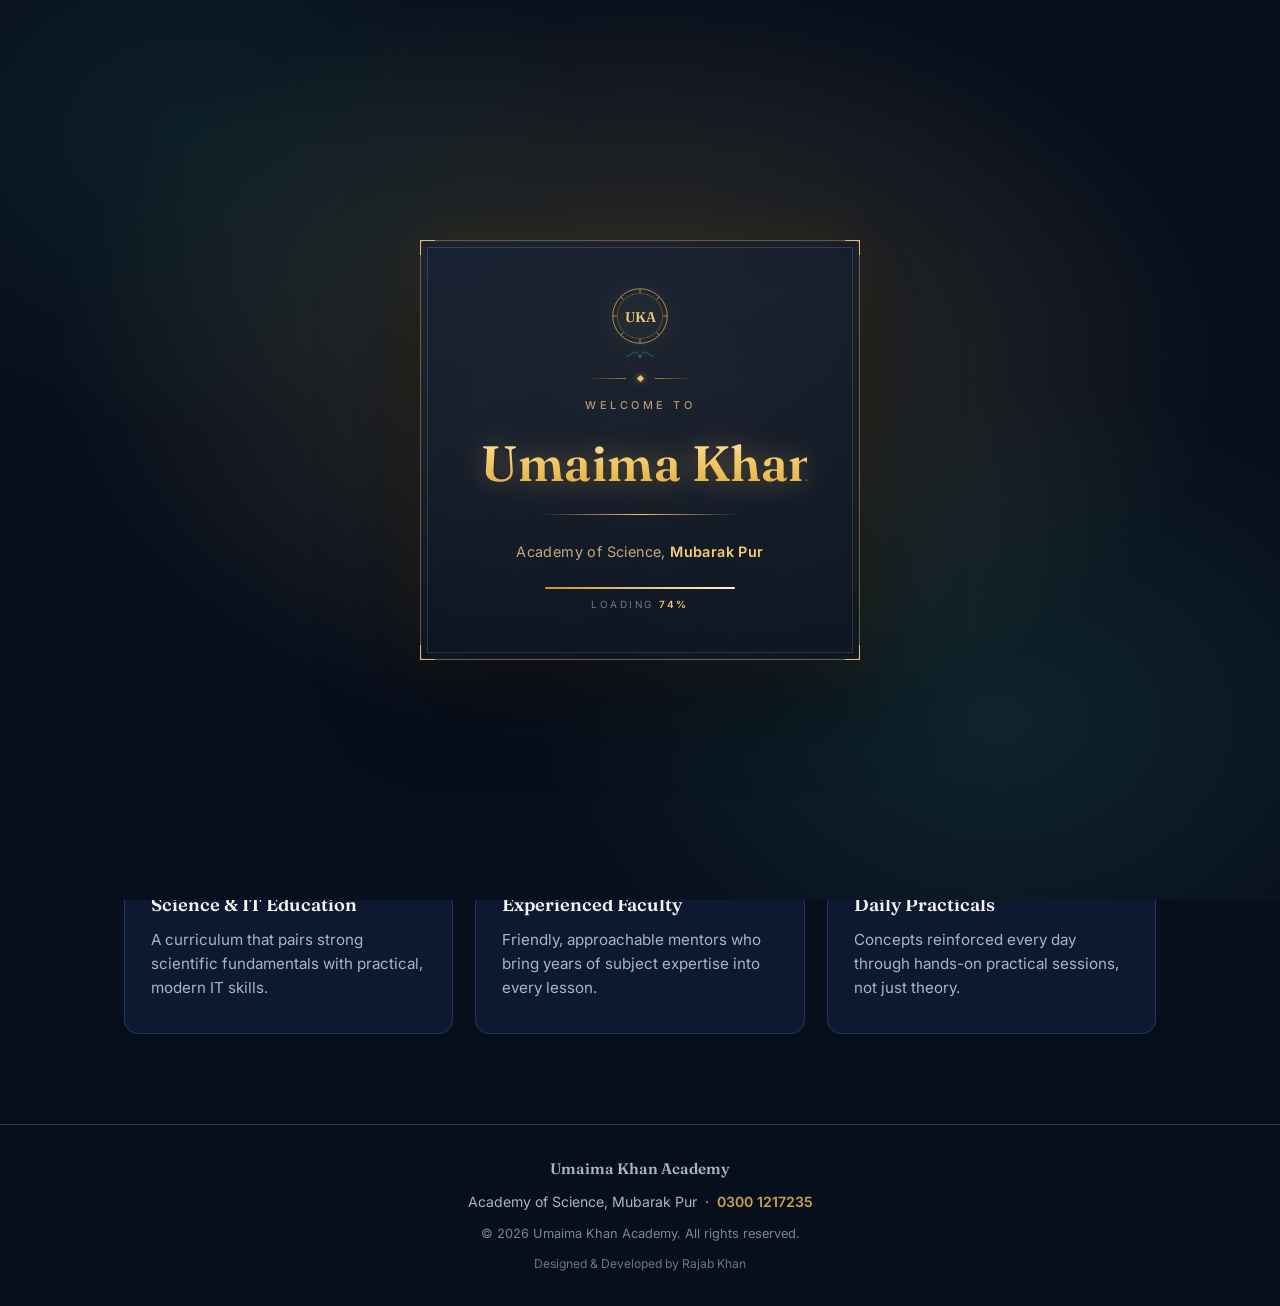
==== commit 073aecbf: "Update index.html" ====
--- a/index.html
+++ b/index.html
@@ -19,6 +19,12 @@
     <link rel="stylesheet" href="https://fonts.googleapis.com/css2?family=Fraunces:opsz,wght@9..144,500;9..144,600;9..144,700&family=Inter:wght@400;500;600;700&display=swap">
     <link rel="stylesheet" href="css/style.css">
     <script src="js/splash.js" defer></script>
+
+    <script defer src="/_vercel/insights/script.js"></script>
+<script>
+  window.va = window.va || function () { (window.vaq = window.vaq || []).push(arguments); };
+</script>
+    
 </head>
 <body>
 
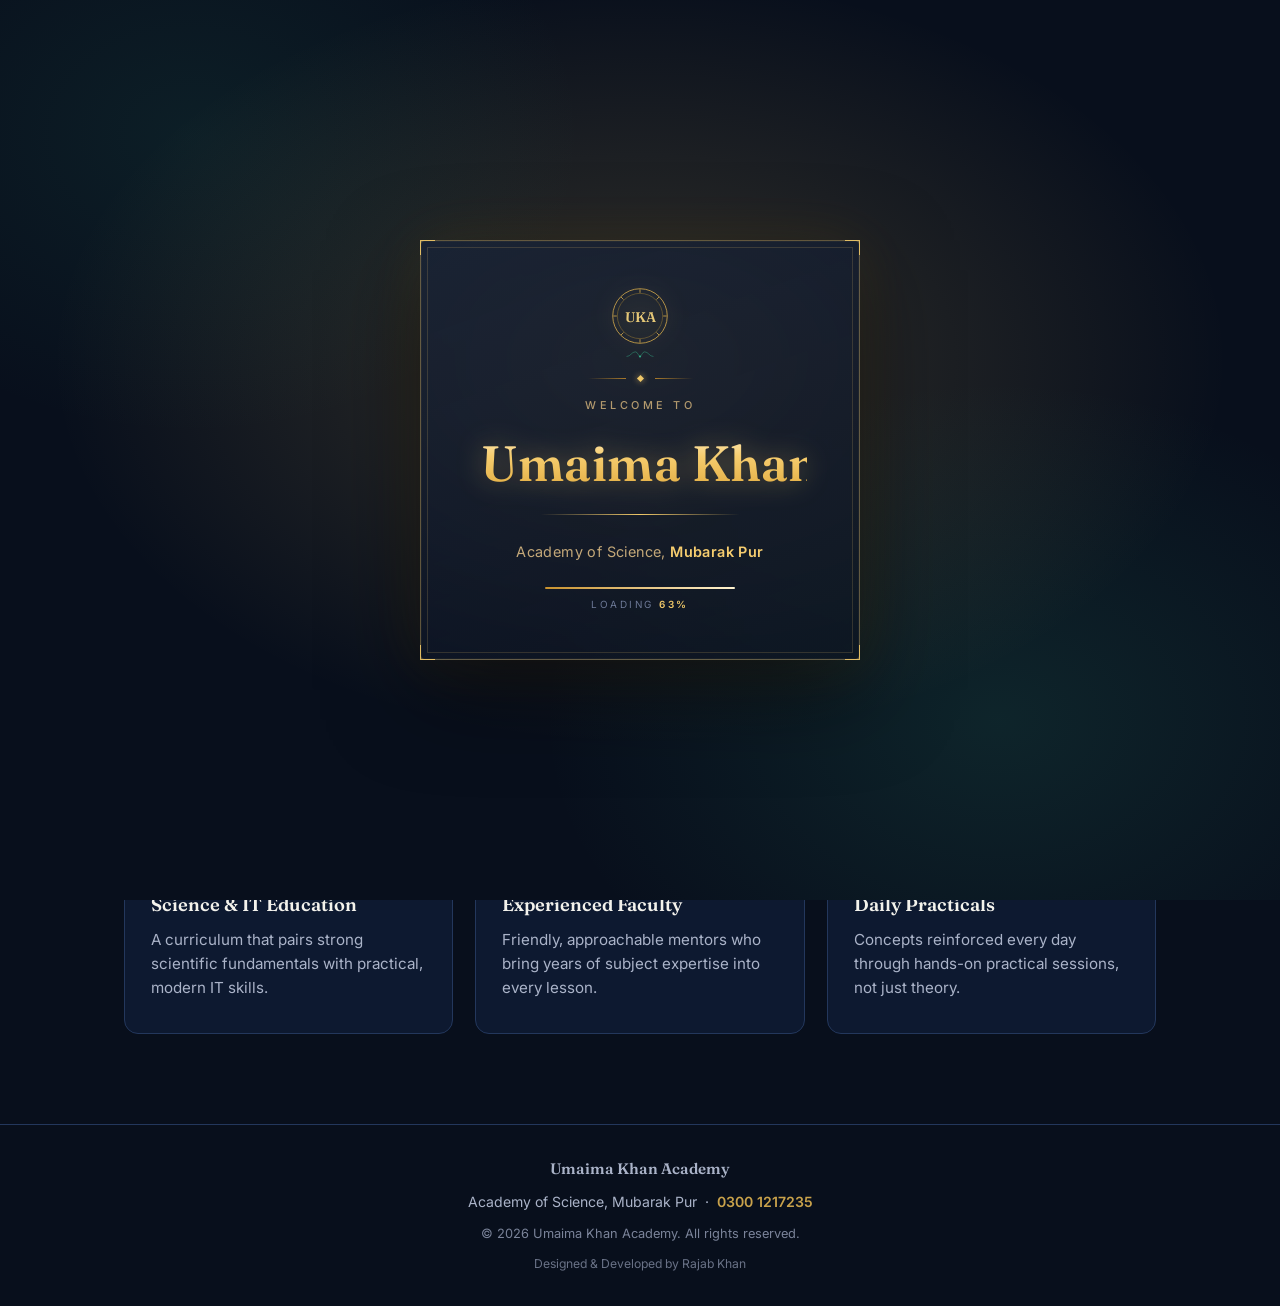
==== commit 67bace8d: "Update index.html" ====
--- a/index.html
+++ b/index.html
@@ -20,11 +20,21 @@
     <link rel="stylesheet" href="css/style.css">
     <script src="js/splash.js" defer></script>
 
+    <!-- Google Analytics (gtag.js) -->
+    <script async src="https://www.googletagmanager.com/gtag/js?id=G-66MMJ3S2RM"></script>
+    <script>
+      window.dataLayer = window.dataLayer || [];
+      function gtag(){dataLayer.push(arguments);}
+      gtag('js', new Date());
+
+      gtag('config', 'G-66MMJ3S2RM');
+    </script>
+
+    <!-- Vercel Web Analytics -->
     <script defer src="/_vercel/insights/script.js"></script>
-<script>
-  window.va = window.va || function () { (window.vaq = window.vaq || []).push(arguments); };
-</script>
-    
+    <script>
+      window.va = window.va || function () { (window.vaq = window.vaq || []).push(arguments); };
+    </script>
 </head>
 <body>
 
